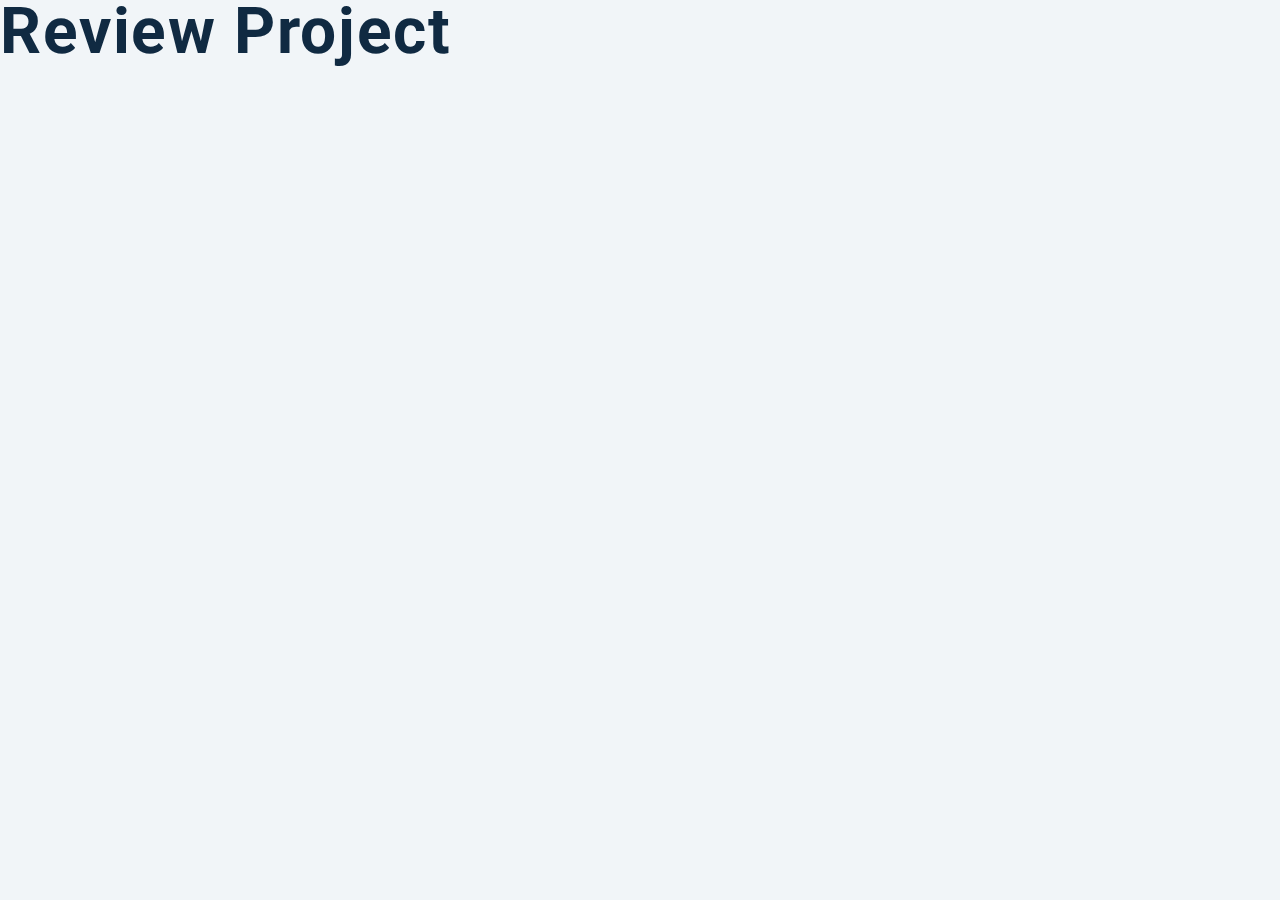
==== 03-reviews/setup/index.html @ e7f19d94 "first commit" ====
<!DOCTYPE html>
<html lang="en">
  <head>
    <meta charset="UTF-8" />
    <meta name="viewport" content="width=device-width, initial-scale=1.0" />
    <title>Starter</title>
    <!-- font-awesome -->
    <link
      rel="stylesheet"
      href="https://cdnjs.cloudflare.com/ajax/libs/font-awesome/5.14.0/css/all.min.css"
    />

    <!-- styles -->
    <link rel="stylesheet" href="styles.css" />
  </head>
  <body>
    <h1>review project</h1>
    <!-- javascript -->
    <script src="app.js"></script>
  </body>
</html>
---- 03-reviews/setup/styles.css ----
/*
=============== 
Fonts
===============
*/
@import url("https://fonts.googleapis.com/css?family=Open+Sans|Roboto:400,700&display=swap");

/*
=============== 
Variables
===============
*/

:root {
  /* dark shades of primary color*/
  --clr-primary-1: hsl(205, 86%, 17%);
  --clr-primary-2: hsl(205, 77%, 27%);
  --clr-primary-3: hsl(205, 72%, 37%);
  --clr-primary-4: hsl(205, 63%, 48%);
  /* primary/main color */
  --clr-primary-5: hsl(205, 78%, 60%);
  /* lighter shades of primary color */
  --clr-primary-6: hsl(205, 89%, 70%);
  --clr-primary-7: hsl(205, 90%, 76%);
  --clr-primary-8: hsl(205, 86%, 81%);
  --clr-primary-9: hsl(205, 90%, 88%);
  --clr-primary-10: hsl(205, 100%, 96%);
  /* darkest grey - used for headings */
  --clr-grey-1: hsl(209, 61%, 16%);
  --clr-grey-2: hsl(211, 39%, 23%);
  --clr-grey-3: hsl(209, 34%, 30%);
  --clr-grey-4: hsl(209, 28%, 39%);
  /* grey used for paragraphs */
  --clr-grey-5: hsl(210, 22%, 49%);
  --clr-grey-6: hsl(209, 23%, 60%);
  --clr-grey-7: hsl(211, 27%, 70%);
  --clr-grey-8: hsl(210, 31%, 80%);
  --clr-grey-9: hsl(212, 33%, 89%);
  --clr-grey-10: hsl(210, 36%, 96%);
  --clr-white: #fff;
  --clr-red-dark: hsl(360, 67%, 44%);
  --clr-red-light: hsl(360, 71%, 66%);
  --clr-green-dark: hsl(125, 67%, 44%);
  --clr-green-light: hsl(125, 71%, 66%);
  --clr-black: #222;
  --ff-primary: "Roboto", sans-serif;
  --ff-secondary: "Open Sans", sans-serif;
  --transition: all 0.3s linear;
  --spacing: 0.1rem;
  --radius: 0.25rem;
  --light-shadow: 0 5px 15px rgba(0, 0, 0, 0.1);
  --dark-shadow: 0 5px 15px rgba(0, 0, 0, 0.2);
  --max-width: 1170px;
  --fixed-width: 620px;
}
/*
=============== 
Global Styles
===============
*/

*,
::after,
::before {
  margin: 0;
  padding: 0;
  box-sizing: border-box;
}
body {
  font-family: var(--ff-secondary);
  background: var(--clr-grey-10);
  color: var(--clr-grey-1);
  line-height: 1.5;
  font-size: 0.875rem;
}
ul {
  list-style-type: none;
}
a {
  text-decoration: none;
}
h1,
h2,
h3,
h4 {
  letter-spacing: var(--spacing);
  text-transform: capitalize;
  line-height: 1.25;
  margin-bottom: 0.75rem;
  font-family: var(--ff-primary);
}
h1 {
  font-size: 3rem;
}
h2 {
  font-size: 2rem;
}
h3 {
  font-size: 1.25rem;
}
h4 {
  font-size: 0.875rem;
}
p {
  margin-bottom: 1.25rem;
  color: var(--clr-grey-5);
}
@media screen and (min-width: 800px) {
  h1 {
    font-size: 4rem;
  }
  h2 {
    font-size: 2.5rem;
  }
  h3 {
    font-size: 1.75rem;
  }
  h4 {
    font-size: 1rem;
  }
  body {
    font-size: 1rem;
  }
  h1,
  h2,
  h3,
  h4 {
    line-height: 1;
  }
}
/*  global classes */

/* section */
.section {
  padding: 5rem 0;
}

.section-center {
  width: 90vw;
  margin: 0 auto;
  max-width: 1170px;
}
@media screen and (min-width: 992px) {
  .section-center {
    width: 95vw;
  }
}
main {
  min-height: 100vh;
  display: grid;
  place-items: center;
}

/*
=============== 
Reviews
===============
*/
main {
  min-height: 100vh;
  display: grid;
  place-items: center;
}
.title {
  text-align: center;
  margin-bottom: 4rem;
}
.underline {
  height: 0.25rem;
  width: 5rem;
  background: var(--clr-primary-5);
  margin-left: auto;
  margin-right: auto;
}
.container {
  width: 80vw;
  max-width: var(--fixed-width);
}
.review {
  background: var(--clr-white);
  padding: 1.5rem 2rem;
  border-radius: var(--radius);
  box-shadow: var(--light-shadow);
  transition: var(--transition);
  text-align: center;
}
.review:hover {
  box-shadow: var(--dark-shadow);
}
.img-container {
  position: relative;
  width: 150px;
  height: 150px;
  border-radius: 50%;
  margin: 0 auto;
  margin-bottom: 1.5rem;
}
#person-img {
  width: 100%;
  display: block;
  height: 100%;
  object-fit: cover;
  border-radius: 50%;
  position: relative;
}
.img-container::after {
  font-family: "Font Awesome 5 Free";
  font-weight: 900;
  content: "\f10e";
  position: absolute;
  top: 0;
  left: 0;
  width: 2.5rem;
  height: 2.5rem;
  display: grid;
  place-items: center;
  border-radius: 50%;
  transform: translateY(25%);
  background: var(--clr-primary-5);
  color: var(--clr-white);
}
.img-container::before {
  content: "";
  width: 100%;
  height: 100%;
  background: var(--clr-primary-5);
  position: absolute;
  top: -0.25rem;
  right: -0.5rem;
  border-radius: 50%;
}
#author {
  margin-bottom: 0.25rem;
}
#job {
  margin-bottom: 0.5rem;
  text-transform: uppercase;
  color: var(--clr-primary-5);
  font-size: 0.85rem;
}
#info {
  margin-bottom: 0.75rem;
}
.prev-btn,
.next-btn {
  color: var(--clr-primary-7);
  font-size: 1.25rem;
  background: transparent;
  border-color: transparent;
  margin: 0 0.5rem;
  transition: var(--transition);
  cursor: pointer;
}
.prev-btn:hover,
.next-btn:hover {
  color: var(--clr-primary-5);
}
.random-btn {
  margin-top: 0.5rem;
  background: var(--clr-primary-10);
  color: var(--clr-primary-5);
  padding: 0.25rem 0.5rem;
  text-transform: capitalize;
  border-radius: var(--radius);
  transition: var(--transition);
  border-color: var(--clr-primary-5);
  cursor: pointer;
}
.random-btn:hover {
  background: var(--clr-primary-5);
  color: var(--clr-primary-1);
}
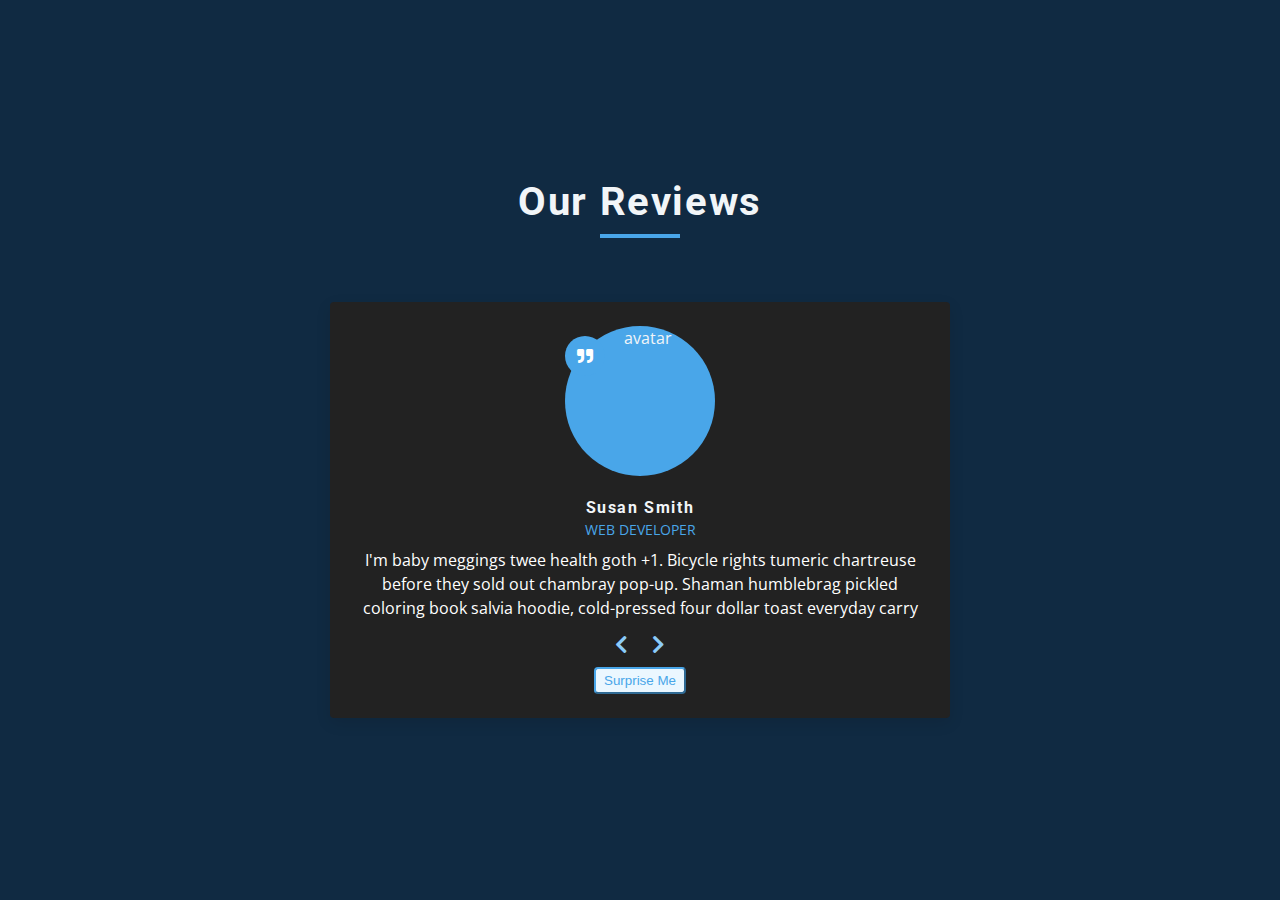
==== commit 7cd05a07: "carousel rewiews" ====
--- a/03-reviews/setup/index.html
+++ b/03-reviews/setup/index.html
@@ -14,7 +14,39 @@
     <link rel="stylesheet" href="styles.css" />
   </head>
   <body>
-    <h1>review project</h1>
+    <main>
+      <section class="container">
+        <!-- title -->
+        <div class="title">
+          <h2>our reviews</h2>
+          <div class="underline"></div>
+        </div>
+        <!-- review -->
+        <article class="review">
+          <div class="img-container">
+            <img src="person-1.jpeg" id="person-img" alt="avatar" />
+          </div>
+          <h4 id="author">sara jones</h4>
+          <p id="job">ux designer</p>
+          <p id="info">
+            Lorem ipsum dolor sit amet consectetur adipisicing elit. Iusto
+            asperiores debitis incidunt, eius earum ipsam cupiditate libero?
+            Iste, doloremque nihil?
+          </p>
+          <!-- prev next buttons-->
+          <div class="button-container">
+            <button class="prev-btn">
+              <i class="fas fa-chevron-left"></i>
+            </button>
+            <button class="next-btn">
+              <i class="fas fa-chevron-right"></i>
+            </button>
+          </div>
+          <!-- random button -->
+          <button class="random-btn">surprise me</button>
+        </article>
+      </section>
+    </main>
     <!-- javascript -->
     <script src="app.js"></script>
   </body>
--- a/03-reviews/setup/styles.css
+++ b/03-reviews/setup/styles.css
@@ -68,8 +68,8 @@
 }
 body {
   font-family: var(--ff-secondary);
-  background: var(--clr-grey-10);
-  color: var(--clr-grey-1);
+  background: var(--clr-grey-1);
+  color: var(--clr-grey-10);
   line-height: 1.5;
   font-size: 0.875rem;
 }
@@ -177,7 +177,7 @@
   max-width: var(--fixed-width);
 }
 .review {
-  background: var(--clr-white);
+  background: #222;
   padding: 1.5rem 2rem;
   border-radius: var(--radius);
   box-shadow: var(--light-shadow);
@@ -225,8 +225,8 @@
   height: 100%;
   background: var(--clr-primary-5);
   position: absolute;
-  top: -0.25rem;
-  right: -0.5rem;
+  top: 0rem;
+  right: 0rem;
   border-radius: 50%;
 }
 #author {
@@ -240,6 +240,7 @@
 }
 #info {
   margin-bottom: 0.75rem;
+  color: #fff;
 }
 .prev-btn,
 .next-btn {
